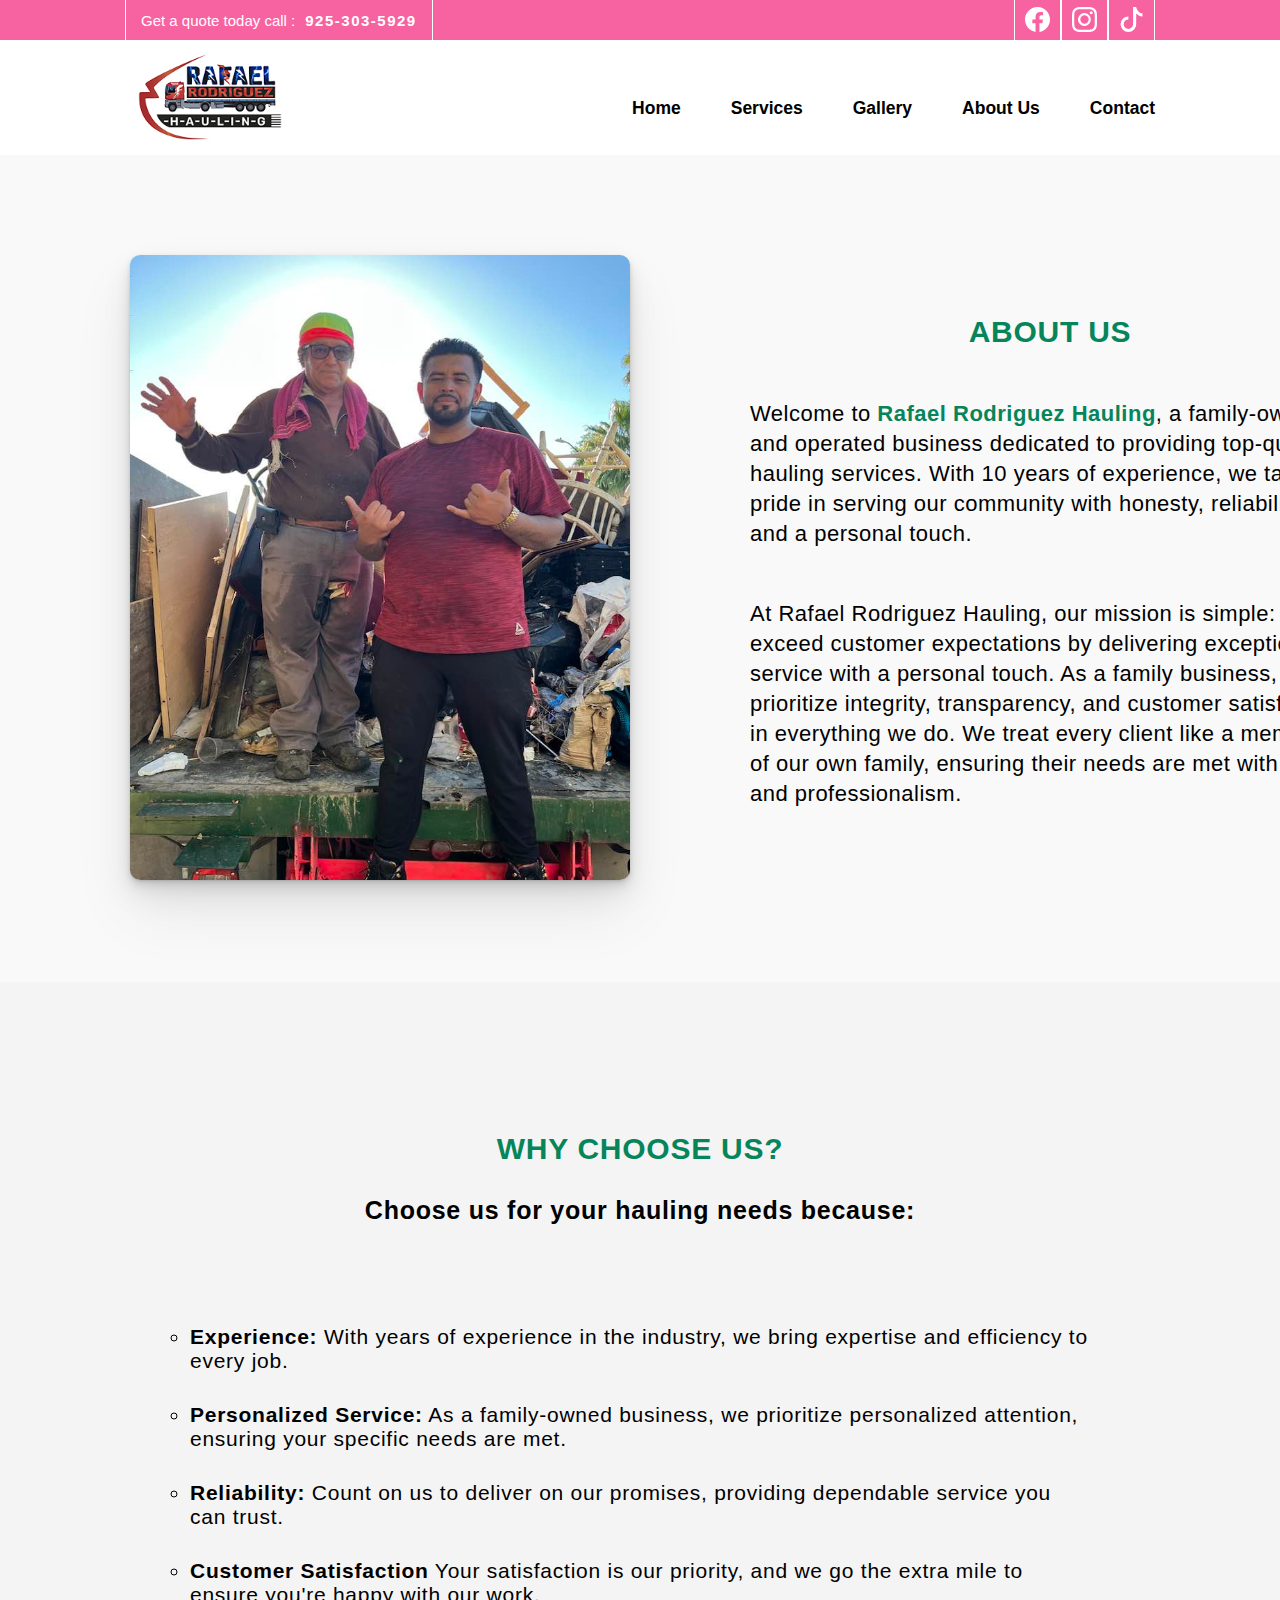
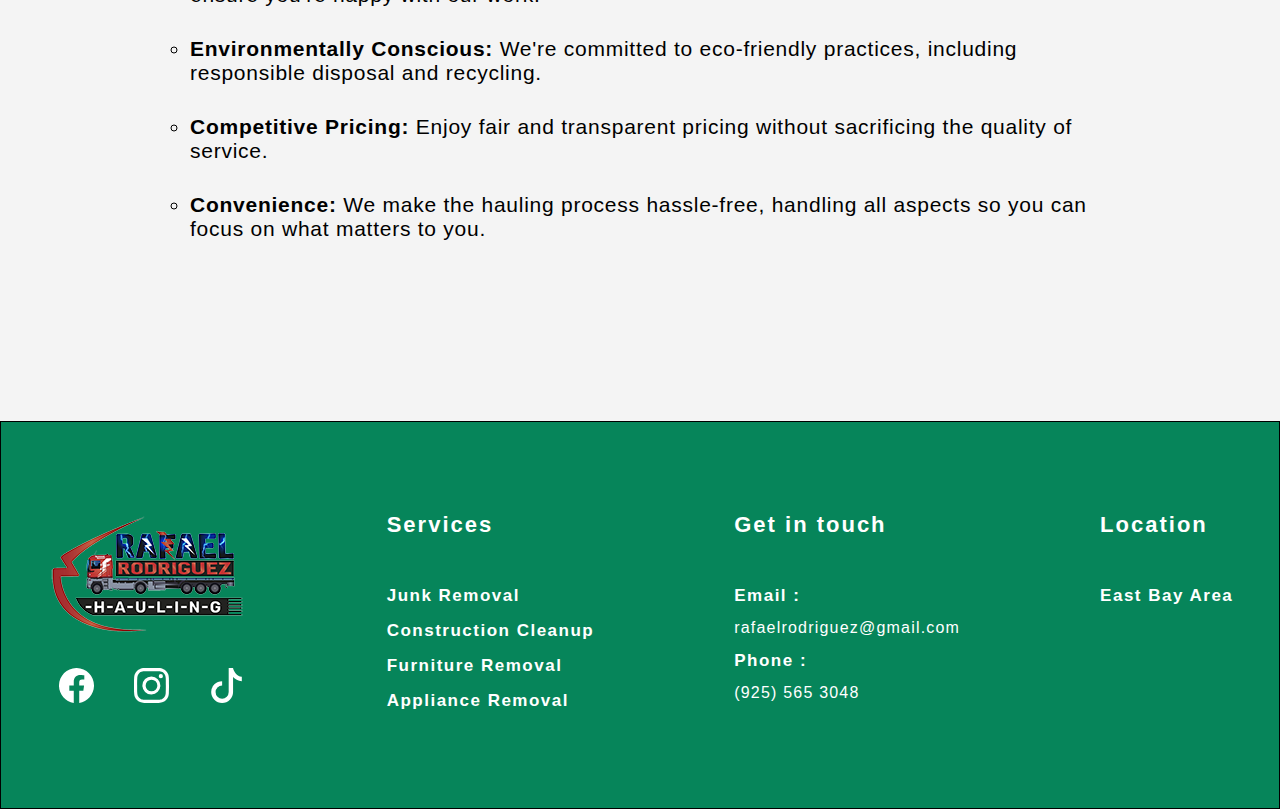
==== aboutus.html @ a5bfd364 "about us page 1st version added" ====
<!DOCTYPE html>
<html lang="en">
<head>
    <meta charset="UTF-8">
    <meta name="viewport" content="width=device-width, initial-scale=1.0">
    <link rel="stylesheet" href="css/style.css">
    <title>About Us</title>
</head>
<body>
    <header class="header">
        <section class="contact-header">
            <div class="quote">
                <p>Get a quote today call :</p> 
                <p class="phone"><strong>925-303-5929</strong></p>
            </div>
            <ul class="nav-social-media">
                <li><a href=""><svg xmlns="http://www.w3.org/2000/svg" width="16" height="16" fill="currentColor" class="bi bi-facebook" viewBox="0 0 16 16">
                    <path d="M16 8.049c0-4.446-3.582-8.05-8-8.05C3.58 0-.002 3.603-.002 8.05c0 4.017 2.926 7.347 6.75 7.951v-5.625h-2.03V8.05H6.75V6.275c0-2.017 1.195-3.131 3.022-3.131.876 0 1.791.157 1.791.157v1.98h-1.009c-.993 0-1.303.621-1.303 1.258v1.51h2.218l-.354 2.326H9.25V16c3.824-.604 6.75-3.934 6.75-7.951"/>
                  </svg></a></li>
                <li><a href=""><img src="" alt=""><svg xmlns="http://www.w3.org/2000/svg" width="16" height="16" fill="currentColor" class="bi bi-instagram" viewBox="0 0 16 16">
                    <path d="M8 0C5.829 0 5.556.01 4.703.048 3.85.088 3.269.222 2.76.42a3.9 3.9 0 0 0-1.417.923A3.9 3.9 0 0 0 .42 2.76C.222 3.268.087 3.85.048 4.7.01 5.555 0 5.827 0 8.001c0 2.172.01 2.444.048 3.297.04.852.174 1.433.372 1.942.205.526.478.972.923 1.417.444.445.89.719 1.416.923.51.198 1.09.333 1.942.372C5.555 15.99 5.827 16 8 16s2.444-.01 3.298-.048c.851-.04 1.434-.174 1.943-.372a3.9 3.9 0 0 0 1.416-.923c.445-.445.718-.891.923-1.417.197-.509.332-1.09.372-1.942C15.99 10.445 16 10.173 16 8s-.01-2.445-.048-3.299c-.04-.851-.175-1.433-.372-1.941a3.9 3.9 0 0 0-.923-1.417A3.9 3.9 0 0 0 13.24.42c-.51-.198-1.092-.333-1.943-.372C10.443.01 10.172 0 7.998 0zm-.717 1.442h.718c2.136 0 2.389.007 3.232.046.78.035 1.204.166 1.486.275.373.145.64.319.92.599s.453.546.598.92c.11.281.24.705.275 1.485.039.843.047 1.096.047 3.231s-.008 2.389-.047 3.232c-.035.78-.166 1.203-.275 1.485a2.5 2.5 0 0 1-.599.919c-.28.28-.546.453-.92.598-.28.11-.704.24-1.485.276-.843.038-1.096.047-3.232.047s-2.39-.009-3.233-.047c-.78-.036-1.203-.166-1.485-.276a2.5 2.5 0 0 1-.92-.598 2.5 2.5 0 0 1-.6-.92c-.109-.281-.24-.705-.275-1.485-.038-.843-.046-1.096-.046-3.233s.008-2.388.046-3.231c.036-.78.166-1.204.276-1.486.145-.373.319-.64.599-.92s.546-.453.92-.598c.282-.11.705-.24 1.485-.276.738-.034 1.024-.044 2.515-.045zm4.988 1.328a.96.96 0 1 0 0 1.92.96.96 0 0 0 0-1.92m-4.27 1.122a4.109 4.109 0 1 0 0 8.217 4.109 4.109 0 0 0 0-8.217m0 1.441a2.667 2.667 0 1 1 0 5.334 2.667 2.667 0 0 1 0-5.334"/>
                  </svg></a></li>
                <li><a href=""><img src="" alt=""><svg xmlns="http://www.w3.org/2000/svg" width="16" height="16" fill="currentColor" class="bi bi-tiktok" viewBox="0 0 16 16">
                    <path d="M9 0h1.98c.144.715.54 1.617 1.235 2.512C12.895 3.389 13.797 4 15 4v2c-1.753 0-3.07-.814-4-1.829V11a5 5 0 1 1-5-5v2a3 3 0 1 0 3 3z"/>
                  </svg></a></li>
            </ul>
        </section>
        <section class="nav">
            <figure>
                <a href="index.html"><img src="images/logo.png" alt="logo" class="logo"></a>
            </figure>
            <nav>
                <ul class="nav-links">
                    <li><a href="index.html">Home</a></li>
                    <li><a href="services.html">Services</a></li>
                    <li><a href="gallery.html">Gallery</a></li>
                    <li><a href="aboutus.html">About Us</a></li>
                    <li><a href="contact.html">Contact</a></li>
                </ul>
            </nav>
            </section>
    </header>
    <main>
         <section class="aboutus">
            <Figure>
                <img src="images/family.jpg" alt="">
            </Figure>
            <div class="us">
                <h2>ABOUT US</h2>
                <p>Welcome to <mark>Rafael Rodriguez Hauling</mark>, a family-owned and operated business dedicated to providing top-quality hauling services. With 10 years of experience, we take pride in serving our community with honesty, reliability, and a personal touch.</p>
                <p>At Rafael Rodriguez Hauling, our mission is simple: to exceed customer expectations by delivering exceptional service with a personal touch. As a family business, we prioritize integrity, transparency, and customer satisfaction in everything we do. We treat every client like a member of our own family, ensuring their needs are met with care and professionalism.</p>
            </div> 
         </section>
         <section class="whyus">
            <h2>WHY CHOOSE US?</h2>
            <h3>Choose us for your hauling needs because:</h3>
            <section class="whyus-list">
                <ul>
                    <li><strong>Experience:</strong> With years of experience in the industry, we bring expertise and efficiency to every job.</li>
                    <li><strong>Personalized Service:</strong> As a family-owned business, we prioritize personalized attention, ensuring your specific needs are met.</li>
                    <li><strong>Reliability:</strong> Count on us to deliver on our promises, providing dependable service you can trust.</li>
                    <li><strong>Customer Satisfaction</strong> Your satisfaction is our priority, and we go the extra mile to ensure you're happy with our work.</li>
                    <li><strong>Environmentally Conscious:</strong> We're committed to eco-friendly practices, including responsible disposal and recycling.</li>
                    <li><strong>Competitive Pricing:</strong>  Enjoy fair and transparent pricing without sacrificing the quality of service.</li>
                    <li><strong>Convenience:</strong> We make the hauling process hassle-free, handling all aspects so you can focus on what matters to you.</li>
                </ul>  
            </section>
         </section>
    </main>
    <footer>
        <section class="f-socialmedia">
            <figure>
                <img src="images/logo.png" alt="">
            </figure>
            <ul>
                <li><a href=""><svg xmlns="http://www.w3.org/2000/svg" width="16" height="16" fill="currentColor" class="f-facebook" viewBox="0 0 16 16">
                    <path d="M16 8.049c0-4.446-3.582-8.05-8-8.05C3.58 0-.002 3.603-.002 8.05c0 4.017 2.926 7.347 6.75 7.951v-5.625h-2.03V8.05H6.75V6.275c0-2.017 1.195-3.131 3.022-3.131.876 0 1.791.157 1.791.157v1.98h-1.009c-.993 0-1.303.621-1.303 1.258v1.51h2.218l-.354 2.326H9.25V16c3.824-.604 6.75-3.934 6.75-7.951"/>
                  </svg></a></li>
                <li><a href=""><img src="" alt=""><svg xmlns="http://www.w3.org/2000/svg" width="16" height="16" fill="currentColor" class="f-instagram" viewBox="0 0 16 16">
                    <path d="M8 0C5.829 0 5.556.01 4.703.048 3.85.088 3.269.222 2.76.42a3.9 3.9 0 0 0-1.417.923A3.9 3.9 0 0 0 .42 2.76C.222 3.268.087 3.85.048 4.7.01 5.555 0 5.827 0 8.001c0 2.172.01 2.444.048 3.297.04.852.174 1.433.372 1.942.205.526.478.972.923 1.417.444.445.89.719 1.416.923.51.198 1.09.333 1.942.372C5.555 15.99 5.827 16 8 16s2.444-.01 3.298-.048c.851-.04 1.434-.174 1.943-.372a3.9 3.9 0 0 0 1.416-.923c.445-.445.718-.891.923-1.417.197-.509.332-1.09.372-1.942C15.99 10.445 16 10.173 16 8s-.01-2.445-.048-3.299c-.04-.851-.175-1.433-.372-1.941a3.9 3.9 0 0 0-.923-1.417A3.9 3.9 0 0 0 13.24.42c-.51-.198-1.092-.333-1.943-.372C10.443.01 10.172 0 7.998 0zm-.717 1.442h.718c2.136 0 2.389.007 3.232.046.78.035 1.204.166 1.486.275.373.145.64.319.92.599s.453.546.598.92c.11.281.24.705.275 1.485.039.843.047 1.096.047 3.231s-.008 2.389-.047 3.232c-.035.78-.166 1.203-.275 1.485a2.5 2.5 0 0 1-.599.919c-.28.28-.546.453-.92.598-.28.11-.704.24-1.485.276-.843.038-1.096.047-3.232.047s-2.39-.009-3.233-.047c-.78-.036-1.203-.166-1.485-.276a2.5 2.5 0 0 1-.92-.598 2.5 2.5 0 0 1-.6-.92c-.109-.281-.24-.705-.275-1.485-.038-.843-.046-1.096-.046-3.233s.008-2.388.046-3.231c.036-.78.166-1.204.276-1.486.145-.373.319-.64.599-.92s.546-.453.92-.598c.282-.11.705-.24 1.485-.276.738-.034 1.024-.044 2.515-.045zm4.988 1.328a.96.96 0 1 0 0 1.92.96.96 0 0 0 0-1.92m-4.27 1.122a4.109 4.109 0 1 0 0 8.217 4.109 4.109 0 0 0 0-8.217m0 1.441a2.667 2.667 0 1 1 0 5.334 2.667 2.667 0 0 1 0-5.334"/>
                  </svg></a></li>
                <li><a href=""><img src="" alt=""><svg xmlns="http://www.w3.org/2000/svg" width="16" height="16" fill="currentColor" class="f-tiktok" viewBox="0 0 16 16">
                    <path d="M9 0h1.98c.144.715.54 1.617 1.235 2.512C12.895 3.389 13.797 4 15 4v2c-1.753 0-3.07-.814-4-1.829V11a5 5 0 1 1-5-5v2a3 3 0 1 0 3 3z"/>
                  </svg></a></li>
            </ul>
        </section>
        <section class="f-services">
            <h5>Services</h5>
            <ul>
                <li><a href="">Junk Removal</a></li>
                <li><a href="">Construction Cleanup</a></li>
                <li><a href="">Furniture Removal</a></li>
                <li><a href="">Appliance Removal</a></li>
            </ul>
        </section>
        <section class="f-contact">
            <h5>Get in touch</h5>
            <ul>
                <li>Email :</li>
                <p><a href="">rafaelrodriguez@gmail.com</a></p>
                <li>Phone :</li>
                <p><a href="(925) 565 3048">(925) 565 3048</a></p>
            </ul>
        </section>
        <section class="f-location">
            <h5>Location</h5>
            <ul>
                <li>East Bay Area</li>
            </ul>
        </section>
    </footer>
</body>
</html>
---- css/style.css ----
*{
    box-sizing: border-box;
    margin: 0;
    padding: 0;
    list-style: none;
    text-decoration: none;
}


@import url('https://fonts.googleapis.com/css2?family=Raleway:ital,wght@0,100..900;1,100..900&family=Roboto:ital,wght@0,100;0,300;0,400;0,500;0,700;0,900;1,100;1,300;1,400;1,500;1,700;1,900&display=swap');


html{
    font-size: 62.5%;
}



/* Navegation */


.contact-header{
    display: flex;
    height: 4rem;
    width: 100%;
    background-color: #F763A1;
}

.quote{
    display: flex;
    align-items: center;
    gap: 1rem;
    position: relative;
    left: 125px;
    padding-left: 1.5rem;
    border-left: 1px #fff solid;
}

.contact-header p{
    font-family: "Roboto", sans-serif;
    font-weight: 400;
    font-style: normal;
    font-size: 1.5rem;
    color: #fff;
}

.phone{
    border-right: 1px #fff solid;
    height: 4rem;
    display: flex;
    align-items: center;
    padding-right: 1.5rem;
    letter-spacing: 0.15rem;
}

.contact-header a{
    color: #fff;
}

.bi-facebook,
.bi-instagram,
.bi-tiktok
{
    height: 25px;
    width: 25px;
}

.bi-facebook:hover,
.bi-instagram:hover,
.bi-tiktok:hover
{
    color: #F763A1;
}

.nav-social-media{
    display: flex;
    align-items: center;
    justify-content:space-around;
    position: absolute;
    right: 125px;
    height: 4rem;
    /* border: 1px black solid; */
}


.nav-social-media li{
    display: flex;
    align-items: center;
    border-left: 1px #fff solid;
    border-right: 1px #fff solid;
    height: 4rem;
    padding: 0 1rem 0 1rem;
}

.nav-social-media ul:hover{
    color: #F763A1;
}

.nav-social-media li:hover{
    background: #fff;
}

.nav{
    display: flex;
    /* border: 1px black solid; */
    align-items: center;
    padding: 1rem;
}


.logo{
    width: 15rem;
    height: 100%;
    position: relative;
    left: 125px;
}

.nav-links{
    display: flex;
    gap: 5rem;
    position: absolute;
    right: 125px;
    

    font-family: "Raleway", sans-serif;
    font-weight: 600;
    font-style: normal;
    font-size: 1.75rem;

    /* border: 1px black solid; */

}

.nav-links a{
    color: #000;
}

.nav-links a:hover{
    border-bottom: #F763A1 solid 3px;
}



/* Main header */


.welcome{
    display: flex;
    flex-direction: column;
    gap: 4rem;

    background-image: linear-gradient(to right, rgba(0, 0, 0, 0.777), rgba(255, 255, 255, 0)), url(/images/welcome.jpg) ;
    background-size: cover;
    background-repeat: no-repeat;
    background-position: center;
    width: 100%;
    height: 525px;
}

.welcome h1{
    width: 600px;
    margin-left: 125px;
    margin-top: 7rem;

    font-family: "Raleway", sans-serif;
    font-weight: 700;
    font-style: normal;
    font-size: 5rem;
    color: #fff;
}

.welcome p{
    width: 500px;
    margin-left: 125px;

    font-family: "Roboto", sans-serif;
    font-weight: 350;
    font-style: normal;
    font-size: 2.5rem;
    letter-spacing: 0.5px;
    color: #fff;
}

.welcome button{
    margin-left: 125px;
    width: 165px;
    height: 50px;
    font-family: "Raleway", sans-serif;
    font-size: 1.6rem;
    font-weight: 800;
    letter-spacing: 0.75px;
    border-radius: 5px;
    border: none;
    background: linear-gradient(#fc73ac, #F763A1);
    color: #fff;
    box-shadow: 2px 2px 2px 1px rgba(0, 0, 0, 0.2);
    transition: all 0.2 ease;
}

.welcome button:hover{
    background: linear-gradient(#fb65a3, #f84f96);
}

.welcome button:active{
    transform: scale(0.96);
}



/* Services homepage */


.services{
    display: flex;
    flex-direction: column;
    gap: 13rem;
    align-items: center;
    margin: 15rem 0 15rem 0;
}

.services h2,
.process h2,
.whyus h2{
    font-family: "Raleway", sans-serif;
    font-size: 3rem;
    font-weight: 800;
    letter-spacing: 0.75px;
    text-align: center;

    color: #06855A;
    
}

.services p,
.process p{
    width: 900px;
    font-family: "Roboto", sans-serif;
    font-weight: 300;
    font-style: normal;
    font-size: 2.2rem;
    letter-spacing: 0.5px;
    text-align: left;
    line-height: 3rem;

    color: #000;

}

.services mark{
    color:#06855A;
    background: #fff;
    font-weight: 600;
}

.services img{
    width: 350px;
    height: 300px;
    border-radius: 10px;
    box-shadow: rgba(0, 0, 0, 0.07) 0px 1px 2px, rgba(0, 0, 0, 0.07) 0px 2px 4px, rgba(0, 0, 0, 0.07) 0px 4px 8px, rgba(0, 0, 0, 0.07) 0px 8px 16px, rgba(0, 0, 0, 0.07) 0px 16px 32px, rgba(0, 0, 0, 0.07) 0px 32px 64px;
}

.services-cards{
    display: flex;
    gap: 7rem;

    /* border: 1px black solid; */
}

.card{
    width: 350px;
    display: flex;
    flex-direction: column;
    align-items: center;
    gap: 5rem;

    /* border: 1px black solid; */
}

.card h3{
    font-family: "Raleway", sans-serif;
    font-size: 2.2rem;
    font-weight: 800;
    letter-spacing: 0.75px;
    /* text-align: center; */

    color: #06855A;
}

.card p{
    width: 350px;
    font-family: "Roboto", sans-serif;
    font-weight: 300;
    font-style: normal;
    font-size: 1.8rem;
    letter-spacing: 0.5px;
    text-align: left;
    line-height: 2.6rem;

    color: #000;

}


.services button{
    width: 200px;
    height: 50px;
    font-family: "Raleway", sans-serif;
    font-size: 1.6rem;
    font-weight: 800;
    letter-spacing: 0.75px;
    border-radius: 5px;
    border: none;
    background: linear-gradient(#fc73ac, #F763A1);
    color: #fff;
    box-shadow: 2px 2px 2px 1px rgba(0, 0, 0, 0.2);
    transition: all 0.2 ease;
}

.services button:hover{
    background: linear-gradient(#fb65a3, #f84f96);
}

.services button:active{
    transform: scale(0.96);
}

/* services main page */

.services2{
    display: flex;
    flex-direction: column;
    gap: 13rem;
    align-items: center;
    padding-top: 10rem;
    background: #f9f9f9;

    /* border: 1px black solid; */
}

.services2 h2{
    font-family: "Raleway", sans-serif;
    font-size: 3rem;
    font-weight: 800;
    letter-spacing: 0.75px;
    text-align: center;

    color: #06855A;
    
}

.services2 p{
    width: 1010px;
    font-family: "Roboto", sans-serif;
    font-weight: 300;
    font-style: normal;
    font-size: 2.2rem;
    letter-spacing: 0.5px;
    text-align: left;
    line-height: 3rem;

    color: #000;

}

.services2 mark{
    color:#06855A;
    background: #f9f9f9;
    font-weight: 600;
}

.services2 img{
    width: 500px;
    height: 450px;
    border-radius: 10px;
    box-shadow: rgba(0, 0, 0, 0.07) 0px 1px 2px, rgba(0, 0, 0, 0.07) 0px 2px 4px, rgba(0, 0, 0, 0.07) 0px 4px 8px, rgba(0, 0, 0, 0.07) 0px 8px 16px, rgba(0, 0, 0, 0.07) 0px 16px 32px, rgba(0, 0, 0, 0.07) 0px 32px 64px;
}

.services-cards2{
    width: 100%;
    display: flex;
    flex-direction: column;
    justify-content: center;
    /* gap: 7rem; */
    background: #fff;
    /* padding: 10rem 7.813rem 10rem 7.813rem; */

    /* border: 1px black solid; */
}

.card1{
    width: 100%;
    display: flex;
    flex-direction: row;
    align-items: center;
    gap: 15rem;
    padding-top: 12rem;
    padding-left: 13rem;
    padding-bottom: 12rem;

    /* border: 1px black solid; */
}

.card2{
    width: 100%;
    display: flex;
    flex-direction: row-reverse;
    align-items: center;
    gap: 15rem;
    padding-top: 12rem;
    padding-right: 13rem;
    padding-bottom: 12rem;

    /* border: 1px black solid; */
}

.incard{
    display: flex;
    flex-direction: column;
    align-items: center;
    gap: 5rem;
}

.incard h3{
    font-family: "Raleway", sans-serif;
    font-size: 3rem;
    font-weight: 800;
    text-align: center;
    letter-spacing: 0.75px;
    /* text-align: center; */

    color: #06855A;
}

.incard p{
    width: 550px;
    font-family: "Roboto", sans-serif;
    font-weight: 300;
    font-style: normal;
    font-size: 2rem;
    letter-spacing: 0.5px;
    text-align: left;
    line-height: 3rem;

    color: #000;

}


.services2 button{
    width: 200px;
    height: 50px;
    font-family: "Raleway", sans-serif;
    font-size: 1.6rem;
    font-weight: 800;
    letter-spacing: 0.75px;
    border-radius: 5px;
    border: none;
    background: linear-gradient(#fc73ac, #F763A1);
    color: #fff;
    box-shadow: 2px 2px 2px 1px rgba(0, 0, 0, 0.2);
    transition: all 0.2 ease;
}

.services2 button:hover{
    background: linear-gradient(#fb65a3, #f84f96);
}

.services2 button:active{
    transform: scale(0.96);
}

.process{
    display: flex;
    flex-direction: column;
    gap: 13rem;
    align-items: center;
    padding: 15rem 0 15rem 0;

    background: #f4f4f4;
    /* border: 1px black solid; */
}

.process mark{
    color:#06855A;
    background: #f4f4f4;
    font-weight: 600;
}

.process-list{
    width: 1175px;
    display: flex;
    gap: 8rem;
}

.process-list img{
    width: 700px;
    height: 100%;
    border-radius: 10px;
    /* box-shadow: 2px 2px 2px 1px rgba(0, 0, 0, 0.2); */
    box-shadow: rgba(0, 0, 0, 0.07) 0px 1px 1px, rgba(0, 0, 0, 0.07) 0px 2px 2px, rgba(0, 0, 0, 0.07) 0px 4px 4px, rgba(0, 0, 0, 0.07) 0px 8px 8px, rgba(0, 0, 0, 0.07) 0px 16px 16px;
}

.process-list ol{
    /* width: 500px; */
    display: flex;
    flex-direction: column;
    gap: 3rem;
    margin: 3rem 0 3rem 0;
}

.process-list li{
    font-family: "Raleway", sans-serif;
    font-size: 2rem;
    font-weight: 800;
    letter-spacing: 0.75px;
    border-radius: 5px;
    color: #06855A;
}

.process-list p{
    width: 425px;
    font-size: 1.7rem;
}


/* About Us Page */

.aboutus{
    display: flex;
    flex-direction: row;
    gap: 12rem;
    padding: 10rem 0 10rem 13rem;
    /* align-items: center; */
    /* padding-top: 10rem; */
    background: #f9f9f9;

    /* border: 1px black solid; */
}

.us{
    display: flex;
    flex-direction: column;
    padding: 6rem 13rem 0 0;
    gap: 5rem;
}

.aboutus h2{
    font-family: "Raleway", sans-serif;
    font-size: 3rem;
    font-weight: 800;
    letter-spacing: 0.75px;
    text-align: center;

    color: #06855A;
    
}

.aboutus p{
    width: 600px;
    font-family: "Roboto", sans-serif;
    font-weight: 300;
    font-style: normal;
    font-size: 2.2rem;
    letter-spacing: 0.5px;
    text-align: left;
    line-height: 3rem;

    color: #000;

}

.aboutus mark{
    color:#06855A;
    background: #f9f9f9;
    font-weight: 600;
}

.aboutus img{
    width: 500px;
    height: 625px;
    border-radius: 10px;
    box-shadow: rgba(0, 0, 0, 0.07) 0px 1px 2px, rgba(0, 0, 0, 0.07) 0px 2px 4px, rgba(0, 0, 0, 0.07) 0px 4px 8px, rgba(0, 0, 0, 0.07) 0px 8px 16px, rgba(0, 0, 0, 0.07) 0px 16px 32px, rgba(0, 0, 0, 0.07) 0px 32px 64px;
}

.whyus{
    display: flex;
    flex-direction: column;
    gap: 3rem;
    align-items: center;
    padding: 15rem 0 15rem 0;
    background: #f4f4f4;
    /* border: 1px black solid; */
}

.whyus li{
    list-style: circle;
    color: #000;
}

.whyus h3{
    font-family: "Raleway", sans-serif;
    font-size: 2.5rem;
    font-weight: 600;
    letter-spacing: 0.75px;
    text-align: center;

    color: #000;
}


.whyus-list{
    margin-top: 4rem;
    width: 900px;
    display: flex;
    gap: 8rem;
}

.whyus-list ul{
    display: flex;
    flex-direction: column;
    align-items: center;
    gap: 3rem;
    margin: 3rem 0 3rem 0;
}

.whyus-list li{
    font-family: "Roboto", sans-serif;
    font-size: 2.1rem;
    font-weight: 400;
    letter-spacing: 0.75px;
    border-radius: 5px;
    color: #000;
}


/* Footer */

footer{
    background: #06855A;
    display: flex;
    justify-content: center;
    gap: 14rem;
    padding: 9rem 0 9rem 0;
    border: 1px black solid;
}

.f-socialmedia{
    display: flex;
    flex-direction: column;
    gap: 3rem;
    align-items: center;
    /* border: 1px black solid; */
}

.f-socialmedia ul{
    margin-left: 1rem;
    display: flex;
    gap: 4rem;
}

.f-facebook,
.f-instagram,
.f-tiktok{
    height: 35px;
    width: 35px;
}

.f-socialmedia a{
    color: #fff;
}

.f-services,
.f-contact,
.f-location{
    display: flex;
    flex-direction: column;
    gap: 4rem;

    color: #fff;
    /* border: 1px black solid; */
}

.f-services h5,
.f-contact h5,
.f-location h5{
    font-family: "Raleway", sans-serif;
    font-size: 2.2rem;
    font-weight: 900;
    letter-spacing: 2px;
}

.f-services ul,
.f-contact ul,
.f-location ul{
    display: flex;
    flex-direction: column;
}

.f-services li,
.f-contact li,
.f-location li{
    font-family: "Roboto", sans-serif;
    font-weight: 600;
    font-style: normal;
    font-size: 1.7rem;
    letter-spacing: 1.5px;
    line-height: 3.5rem;
}

.f-services p,
.f-contact p,
.f-location p{
    font-family: "Roboto", sans-serif;
    font-weight: 500;
    font-style: normal;
    font-size: 1.6rem;
    letter-spacing: 1.2px;
    line-height: 3rem;
}

.f-services a,
.f-contact a,
.f-location a{
    color: #fff;
}
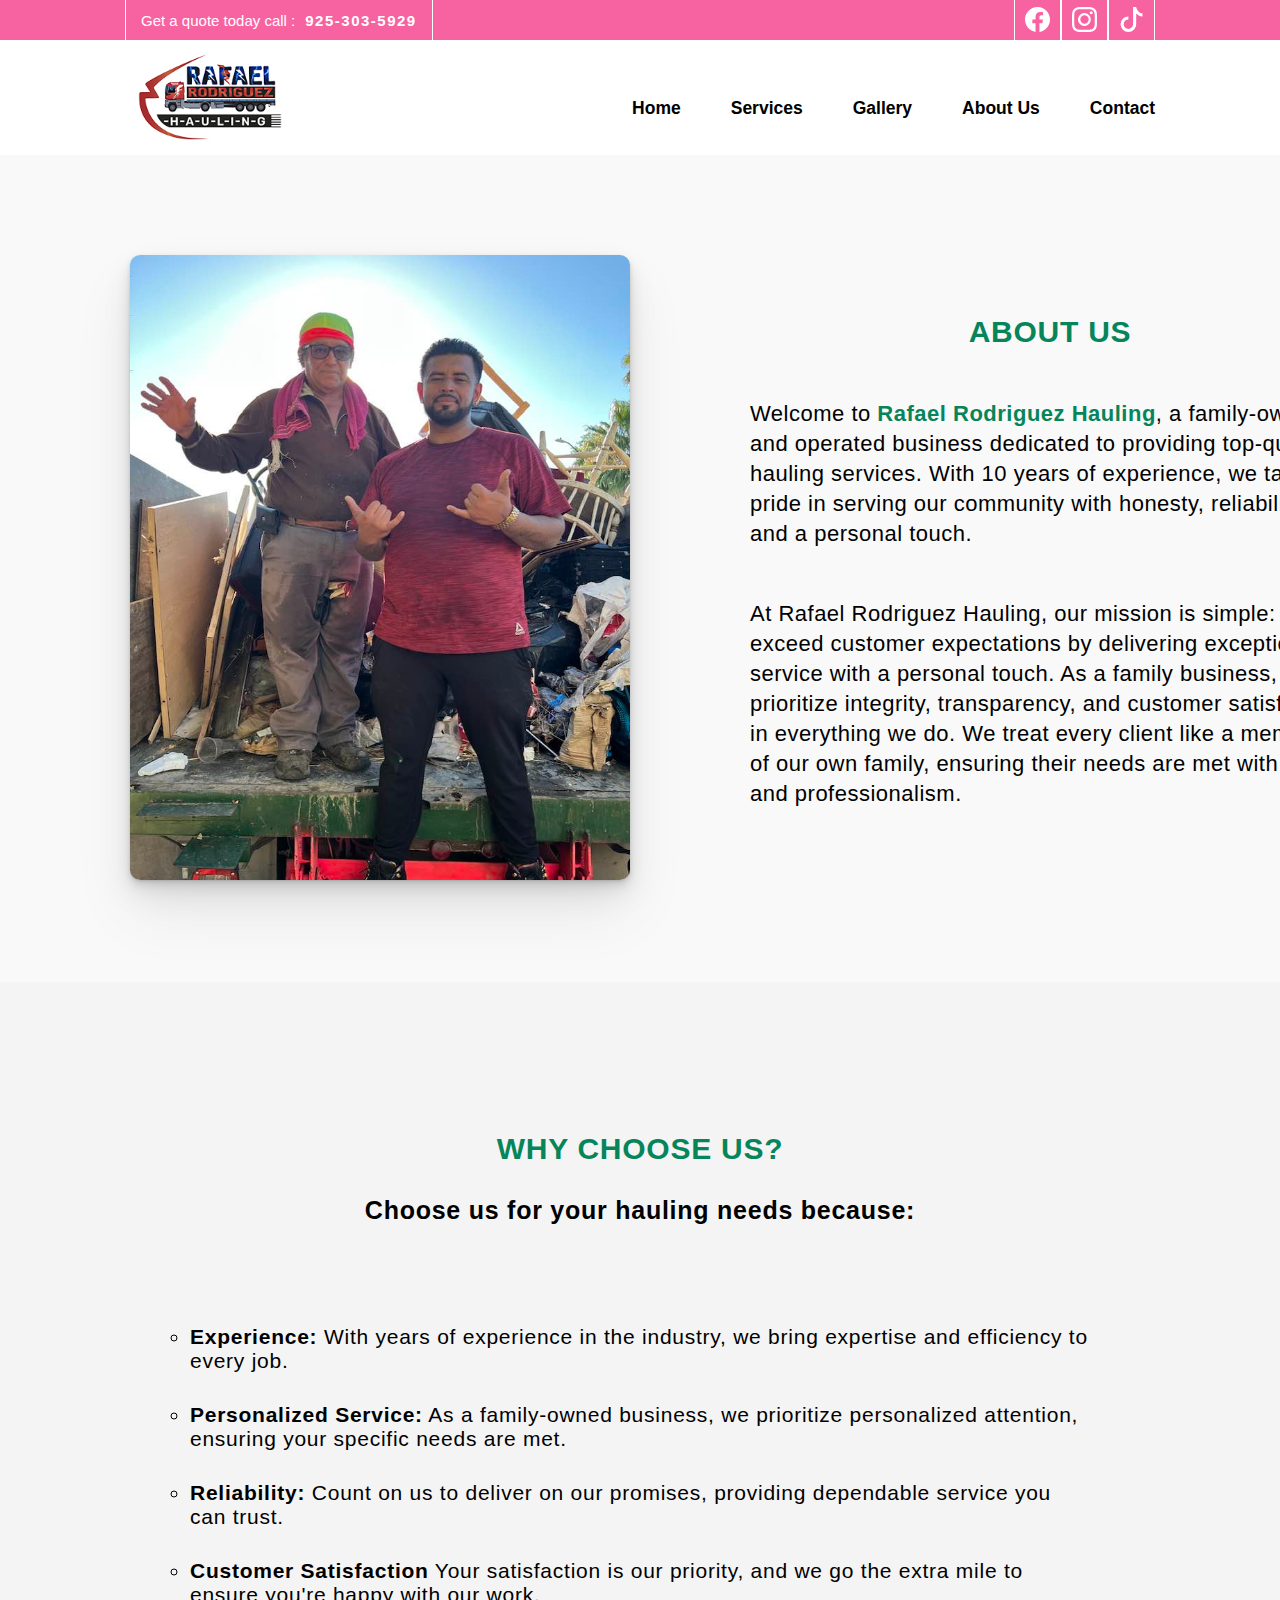
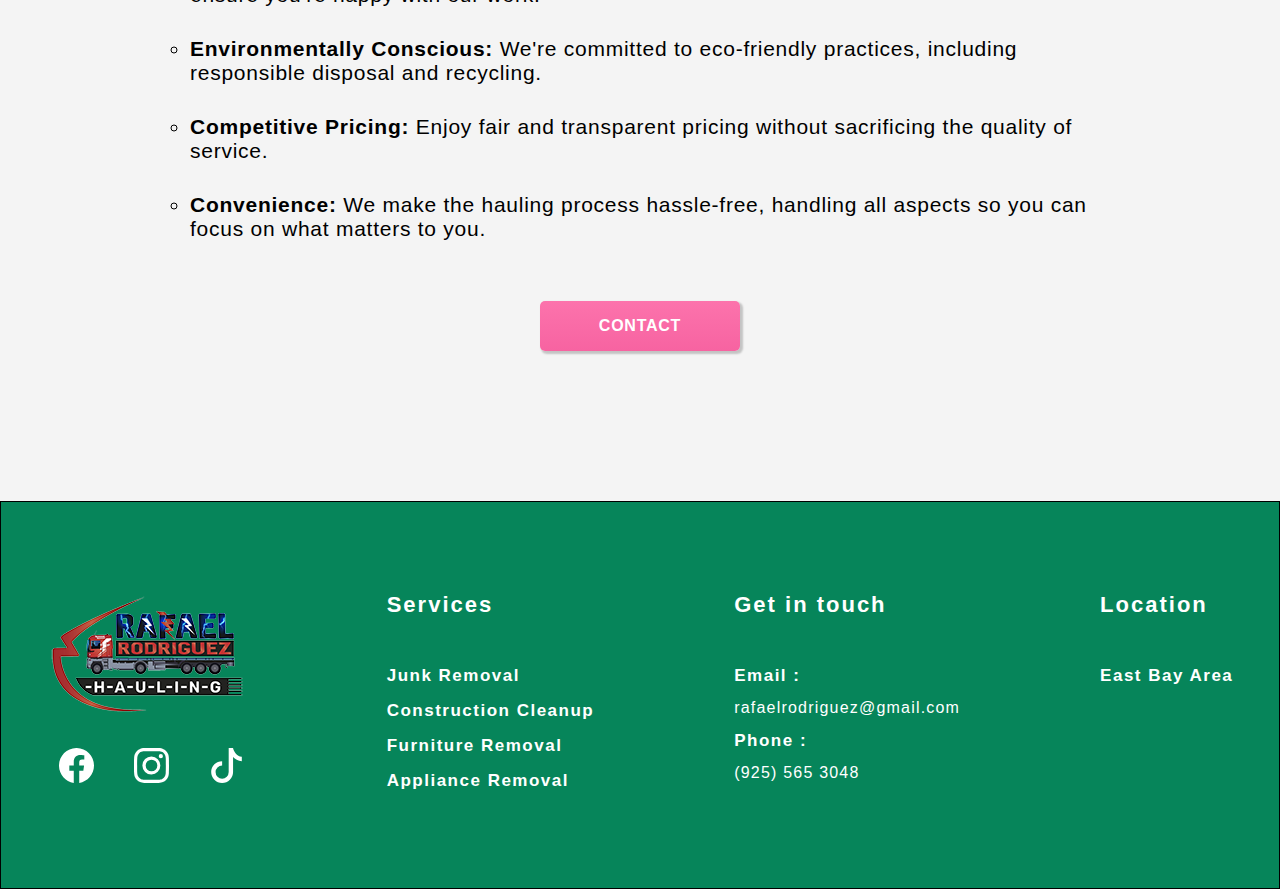
==== commit 15a867ca: "contact page 1st version added" ====
--- a/aboutus.html
+++ b/aboutus.html
@@ -65,6 +65,7 @@
                     <li><strong>Convenience:</strong> We make the hauling process hassle-free, handling all aspects so you can focus on what matters to you.</li>
                 </ul>  
             </section>
+            <a href="contact.html"><button>CONTACT</button></a>
          </section>
     </main>
     <footer>
--- a/css/style.css
+++ b/css/style.css
@@ -446,7 +446,8 @@
 }
 
 
-.services2 button{
+.services2 button,
+.whyus button{
     width: 200px;
     height: 50px;
     font-family: "Raleway", sans-serif;
@@ -461,11 +462,13 @@
     transition: all 0.2 ease;
 }
 
-.services2 button:hover{
+.services2 button:hover,
+.whyus button:hover{
     background: linear-gradient(#fb65a3, #f84f96);
 }
 
-.services2 button:active{
+.services2 button:active,
+.whyus button:active{
     transform: scale(0.96);
 }
 
@@ -493,8 +496,9 @@
 }
 
 .process-list img{
-    width: 700px;
+    width: 625px;
     height: 100%;
+    object-fit: cover;
     border-radius: 10px;
     /* box-shadow: 2px 2px 2px 1px rgba(0, 0, 0, 0.2); */
     box-shadow: rgba(0, 0, 0, 0.07) 0px 1px 1px, rgba(0, 0, 0, 0.07) 0px 2px 2px, rgba(0, 0, 0, 0.07) 0px 4px 4px, rgba(0, 0, 0, 0.07) 0px 8px 8px, rgba(0, 0, 0, 0.07) 0px 16px 16px;
@@ -504,8 +508,8 @@
     /* width: 500px; */
     display: flex;
     flex-direction: column;
-    gap: 3rem;
-    margin: 3rem 0 3rem 0;
+    gap: 1rem;
+    margin: 5rem 0 3rem 0;
 }
 
 .process-list li{
@@ -518,8 +522,9 @@
 }
 
 .process-list p{
-    width: 425px;
+    width: 450px;
     font-size: 1.7rem;
+    margin-bottom: 3rem;
 }
 
 
@@ -632,6 +637,126 @@
     color: #000;
 }
 
+/* Contact Us Page */
+
+.contact{
+    display: flex;
+    margin: 5rem 13rem 10rem 13rem;
+    gap: 13rem;
+    border: 5px #f4a4c5 solid;
+}
+
+.contact img{
+    width: 400px;
+    height: 100%;
+    /* border: 5px #f4a4c5 solid; */
+}
+
+.contact-info{
+    display: flex;
+    flex-direction: column-reverse;
+    align-items: center;
+    justify-content: center;
+    /* border: 5px #f4a4c5 solid; */
+}
+
+.contact-info ul{
+    display: flex;
+    flex-direction: column;
+}
+
+.contact-f{
+    display: flex;
+    align-items: start;
+    justify-content: center;
+    flex-direction: column;
+    gap: 2rem;
+    /* border: 5px #f4a4c5 solid; */
+}
+
+.f{
+    display: flex;
+    gap: 2rem;
+    /* align-items: start;
+    justify-content: center; */
+    margin-left: 7rem;
+}
+
+.contact-f a{
+    color: #000;
+    font-size: 18px;
+    font-weight: 500;
+}
+
+.contact-info p{
+    font-family: "Roboto", sans-serif;
+    font-size: 2.1rem;
+    font-weight: 400;
+    letter-spacing: 0.75px;
+}
+.contact-info a{
+    color: #000;
+}
+
+.bi-envelope,
+.bi-telephone{
+    width: 3rem;
+    height: 100%;
+    color: #f4a4c5;
+}
+
+form{
+    background: #f4a4c5;
+    display: flex;
+    flex-direction: column;
+    padding: 50px;
+    /* margin: 5rem 13rem 10rem 13rem; */
+    
+}
+
+form h3{
+    color: #555;
+    font-weight: 800;
+    margin-bottom: 20px;
+    font-size: 30px;
+}
+
+form input,
+form select{
+    border: 0;
+    margin: 10px 0;
+    width: 430px;
+    height: 40px;
+    outline: none;
+    background: #fff;
+    font-size: 16px;
+    padding: 6px 0 15px 10px;
+    
+}
+
+form textarea{
+    border: 0;
+    margin: 10px 0;
+    width: 430px;
+    height: 150px;
+    outline: none;
+    background: #fff;
+    padding: 6px 0 15px 10px;
+    font-size: 16px;
+}
+
+form button{
+    padding: 15px;
+    font-size: 18px;
+    border: 0;
+    outline: none;
+    cursor: pointer;
+    width: 150px;
+    margin: 20px auto 0;
+    border-radius: 30px;
+}
+
+
 
 /* Footer */
 
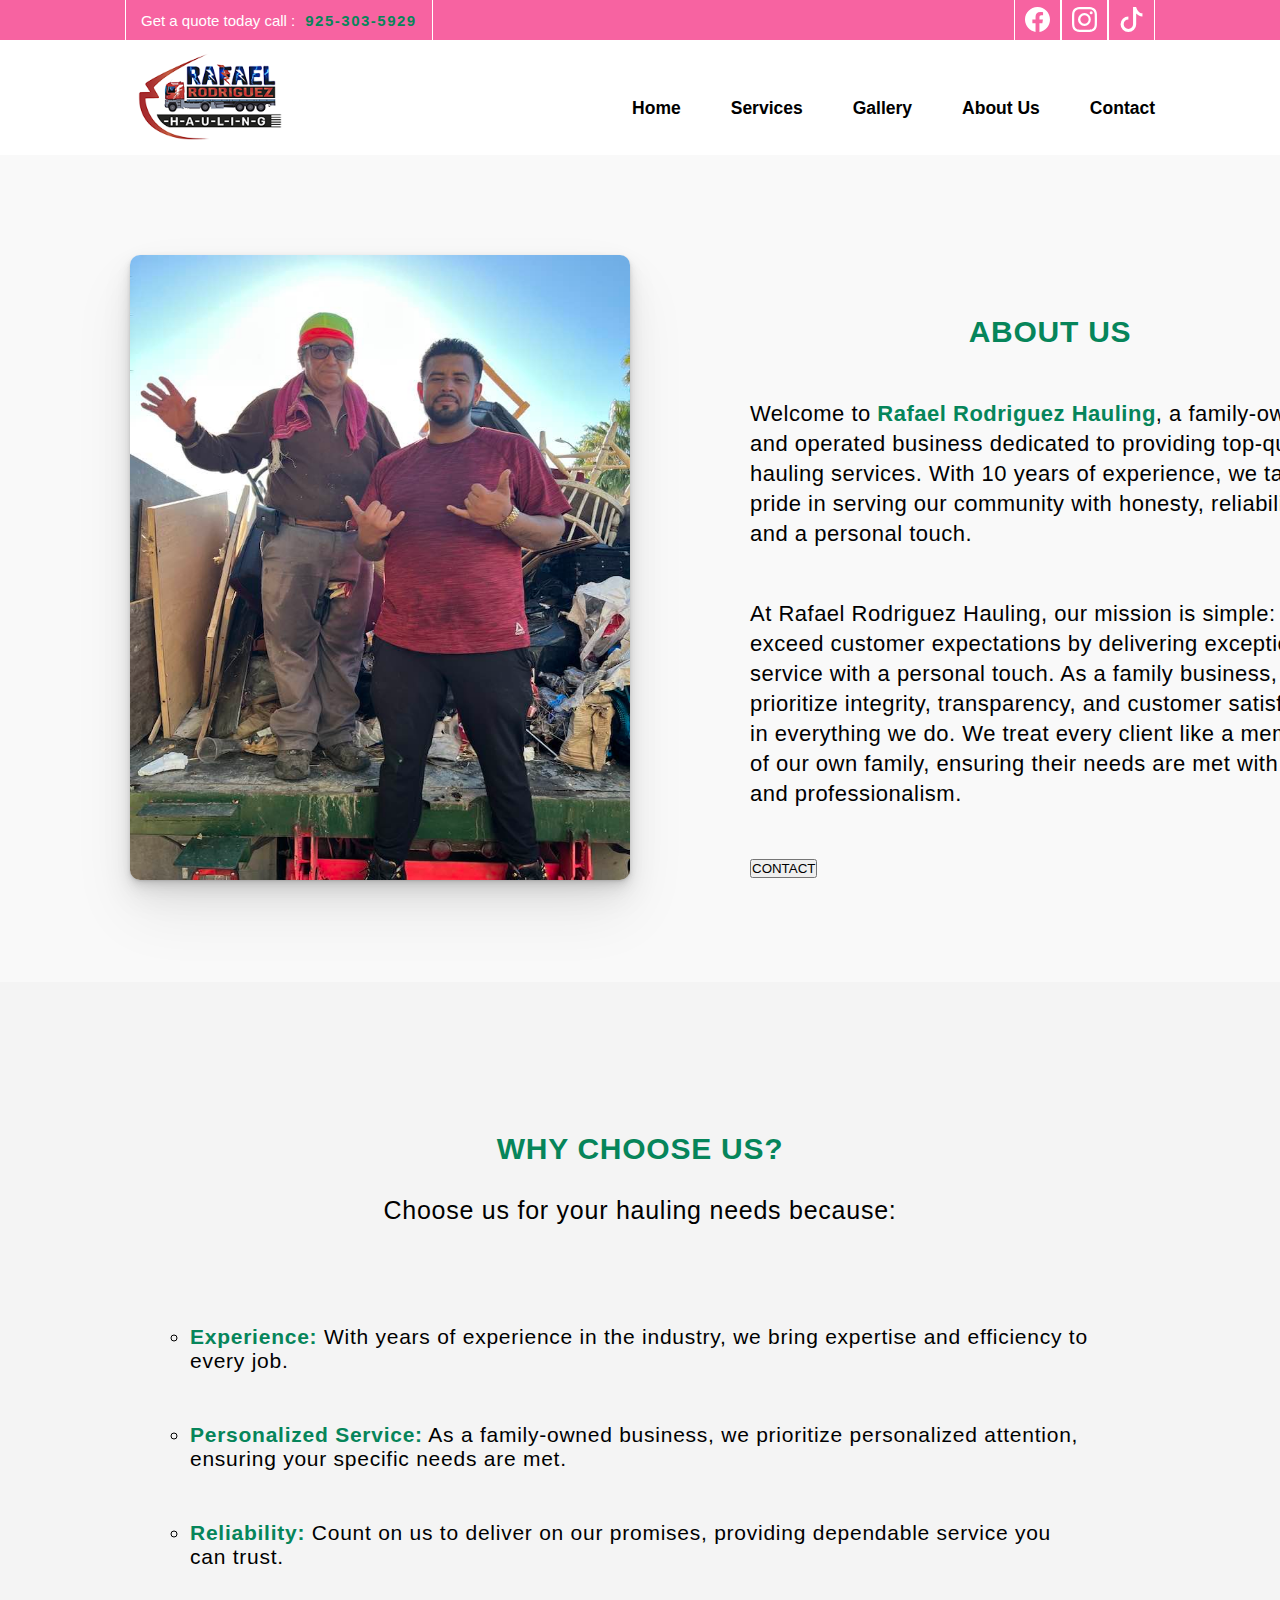
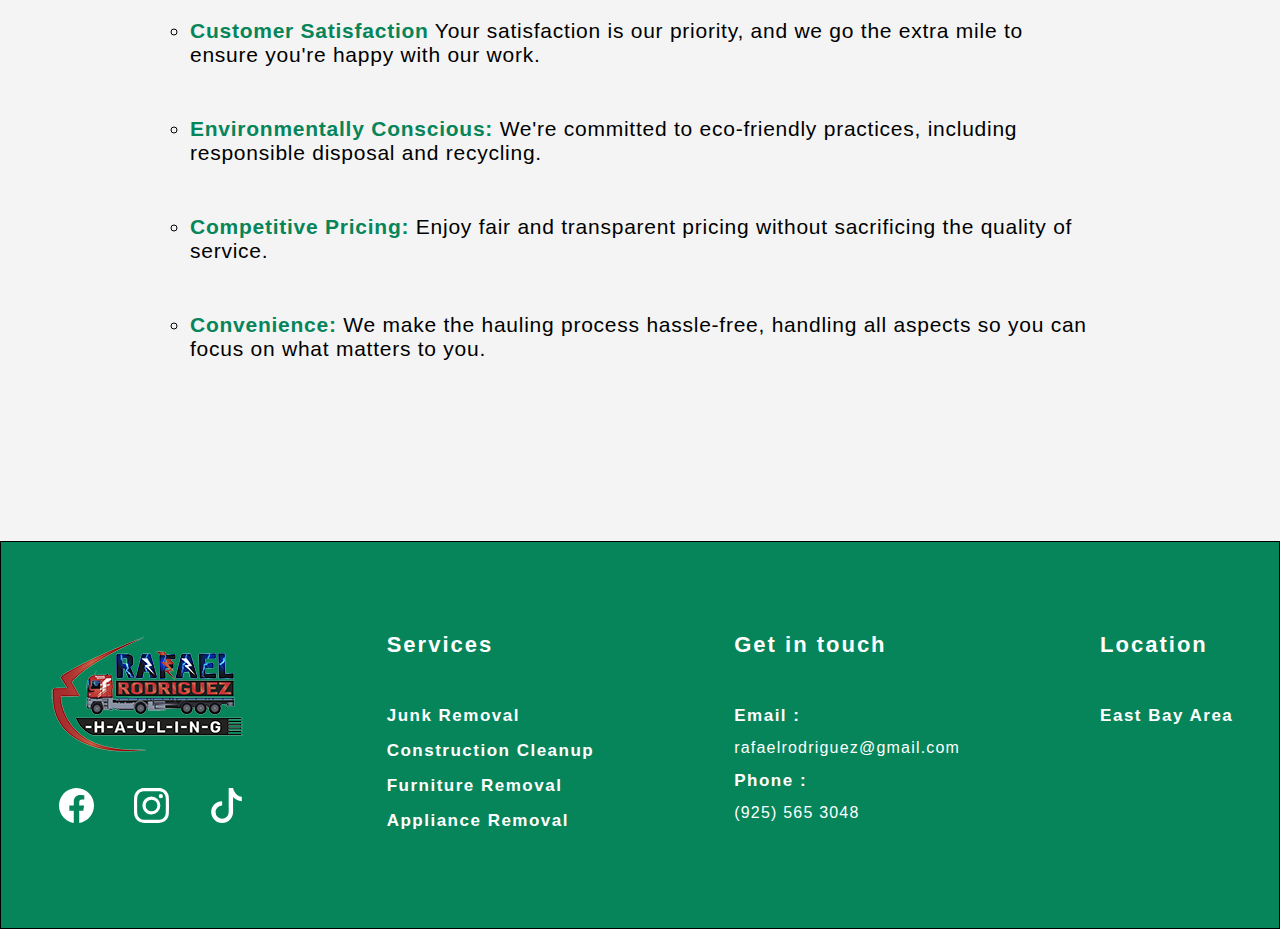
==== commit 7b9d2b82: "left pages 1st version" ====
--- a/aboutus.html
+++ b/aboutus.html
@@ -49,6 +49,7 @@
                 <h2>ABOUT US</h2>
                 <p>Welcome to <mark>Rafael Rodriguez Hauling</mark>, a family-owned and operated business dedicated to providing top-quality hauling services. With 10 years of experience, we take pride in serving our community with honesty, reliability, and a personal touch.</p>
                 <p>At Rafael Rodriguez Hauling, our mission is simple: to exceed customer expectations by delivering exceptional service with a personal touch. As a family business, we prioritize integrity, transparency, and customer satisfaction in everything we do. We treat every client like a member of our own family, ensuring their needs are met with care and professionalism.</p>
+                <a href="contact.html"><button>CONTACT</button></a>
             </div> 
          </section>
          <section class="whyus">
@@ -65,7 +66,6 @@
                     <li><strong>Convenience:</strong> We make the hauling process hassle-free, handling all aspects so you can focus on what matters to you.</li>
                 </ul>  
             </section>
-            <a href="contact.html"><button>CONTACT</button></a>
          </section>
     </main>
     <footer>
--- a/css/style.css
+++ b/css/style.css
@@ -605,7 +605,7 @@
 .whyus h3{
     font-family: "Raleway", sans-serif;
     font-size: 2.5rem;
-    font-weight: 600;
+    font-weight: 500;
     letter-spacing: 0.75px;
     text-align: center;
 
@@ -624,17 +624,22 @@
     display: flex;
     flex-direction: column;
     align-items: center;
-    gap: 3rem;
+    gap: 5rem;
     margin: 3rem 0 3rem 0;
 }
 
 .whyus-list li{
     font-family: "Roboto", sans-serif;
     font-size: 2.1rem;
-    font-weight: 400;
+    font-weight: 300;
     letter-spacing: 0.75px;
     border-radius: 5px;
     color: #000;
+}
+
+strong{
+    color:#06855A;
+    font-weight: 600;
 }
 
 /* Contact Us Page */
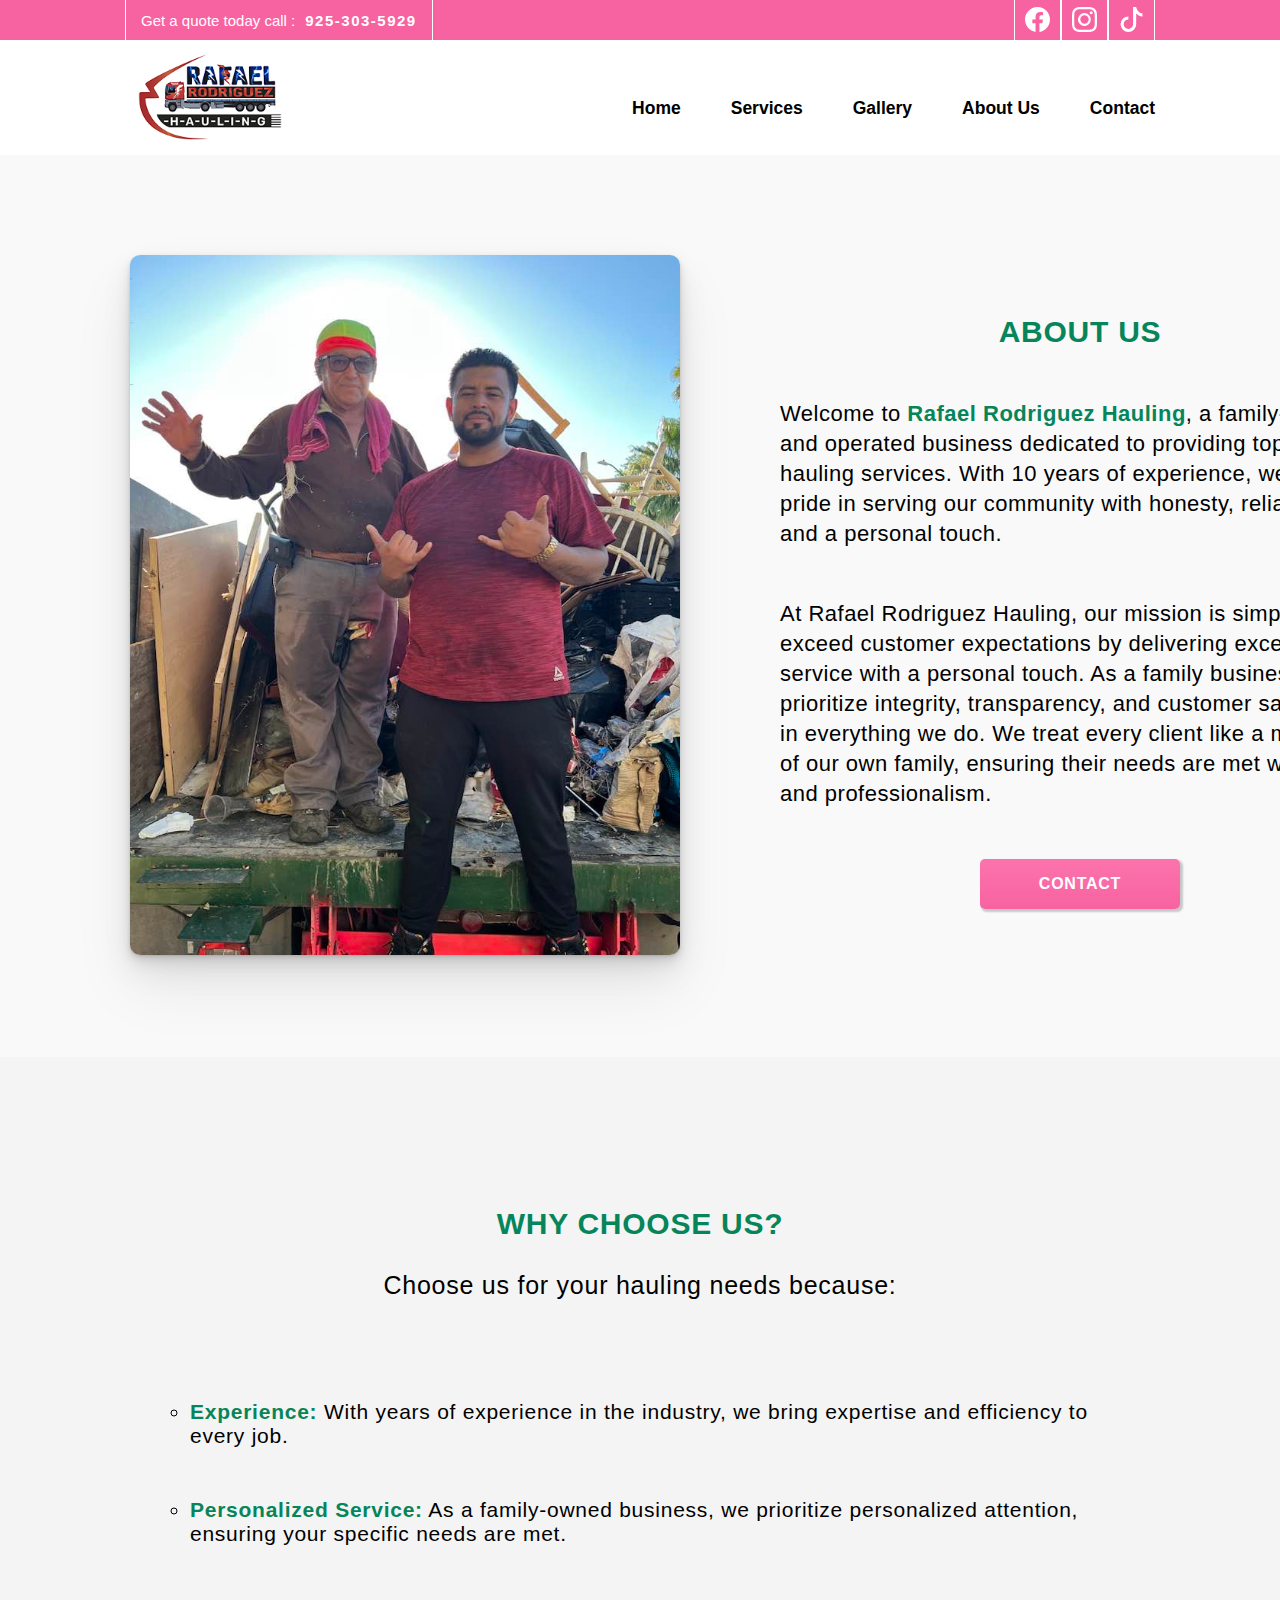
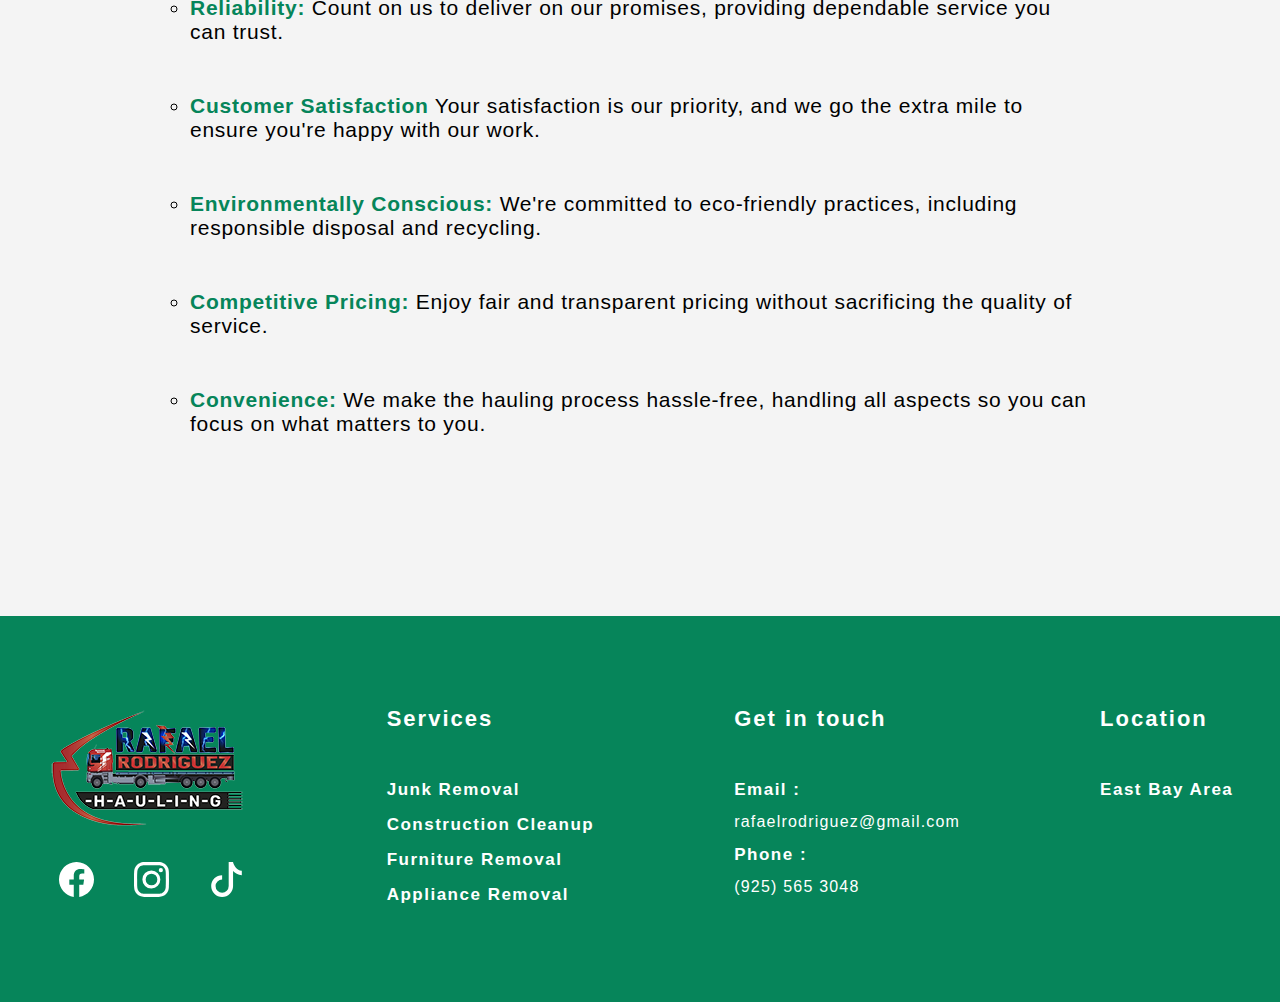
==== commit da3ef96c: "1st version of all pages added" ====
--- a/aboutus.html
+++ b/aboutus.html
@@ -86,7 +86,7 @@
             </ul>
         </section>
         <section class="f-services">
-            <h5>Services</h5>
+            <h5><a href="services.html">Services</a></h5>
             <ul>
                 <li><a href="">Junk Removal</a></li>
                 <li><a href="">Construction Cleanup</a></li>
@@ -95,7 +95,7 @@
             </ul>
         </section>
         <section class="f-contact">
-            <h5>Get in touch</h5>
+            <h5><a href="contact.html">Get in touch</a></h5>
             <ul>
                 <li>Email :</li>
                 <p><a href="">rafaelrodriguez@gmail.com</a></p>
--- a/css/style.css
+++ b/css/style.css
@@ -36,6 +36,10 @@
     border-left: 1px #fff solid;
 }
 
+.quote strong{
+    color:#fff
+}
+
 .contact-header p{
     font-family: "Roboto", sans-serif;
     font-weight: 400;
@@ -149,7 +153,7 @@
     flex-direction: column;
     gap: 4rem;
 
-    background-image: linear-gradient(to right, rgba(0, 0, 0, 0.777), rgba(255, 255, 255, 0)), url(/images/welcome.jpg) ;
+    background-image: linear-gradient(to right, rgba(0, 0, 0, 0.777), rgba(255, 255, 255, 0)), url(../images/welcome.jpg) ;
     background-size: cover;
     background-repeat: no-repeat;
     background-position: center;
@@ -447,7 +451,7 @@
 
 
 .services2 button,
-.whyus button{
+.us button{
     width: 200px;
     height: 50px;
     font-family: "Raleway", sans-serif;
@@ -463,12 +467,12 @@
 }
 
 .services2 button:hover,
-.whyus button:hover{
+.us button:hover{
     background: linear-gradient(#fb65a3, #f84f96);
 }
 
 .services2 button:active,
-.whyus button:active{
+.us button:active{
     transform: scale(0.96);
 }
 
@@ -533,7 +537,7 @@
 .aboutus{
     display: flex;
     flex-direction: row;
-    gap: 12rem;
+    gap: 10rem;
     padding: 10rem 0 10rem 13rem;
     /* align-items: center; */
     /* padding-top: 10rem; */
@@ -545,6 +549,7 @@
 .us{
     display: flex;
     flex-direction: column;
+    align-items: center;
     padding: 6rem 13rem 0 0;
     gap: 5rem;
 }
@@ -581,8 +586,8 @@
 }
 
 .aboutus img{
-    width: 500px;
-    height: 625px;
+    width: 550px;
+    height: 700px;
     border-radius: 10px;
     box-shadow: rgba(0, 0, 0, 0.07) 0px 1px 2px, rgba(0, 0, 0, 0.07) 0px 2px 4px, rgba(0, 0, 0, 0.07) 0px 4px 8px, rgba(0, 0, 0, 0.07) 0px 8px 16px, rgba(0, 0, 0, 0.07) 0px 16px 32px, rgba(0, 0, 0, 0.07) 0px 32px 64px;
 }
@@ -684,7 +689,7 @@
     gap: 2rem;
     /* align-items: start;
     justify-content: center; */
-    margin-left: 7rem;
+    margin-left: 4rem;
 }
 
 .contact-f a{
@@ -704,7 +709,8 @@
 }
 
 .bi-envelope,
-.bi-telephone{
+.bi-telephone,
+.bi-geo-alt{
     width: 3rem;
     height: 100%;
     color: #f4a4c5;
@@ -771,7 +777,7 @@
     justify-content: center;
     gap: 14rem;
     padding: 9rem 0 9rem 0;
-    border: 1px black solid;
+    /* border: 1px black solid; */
 }
 
 .f-socialmedia{
